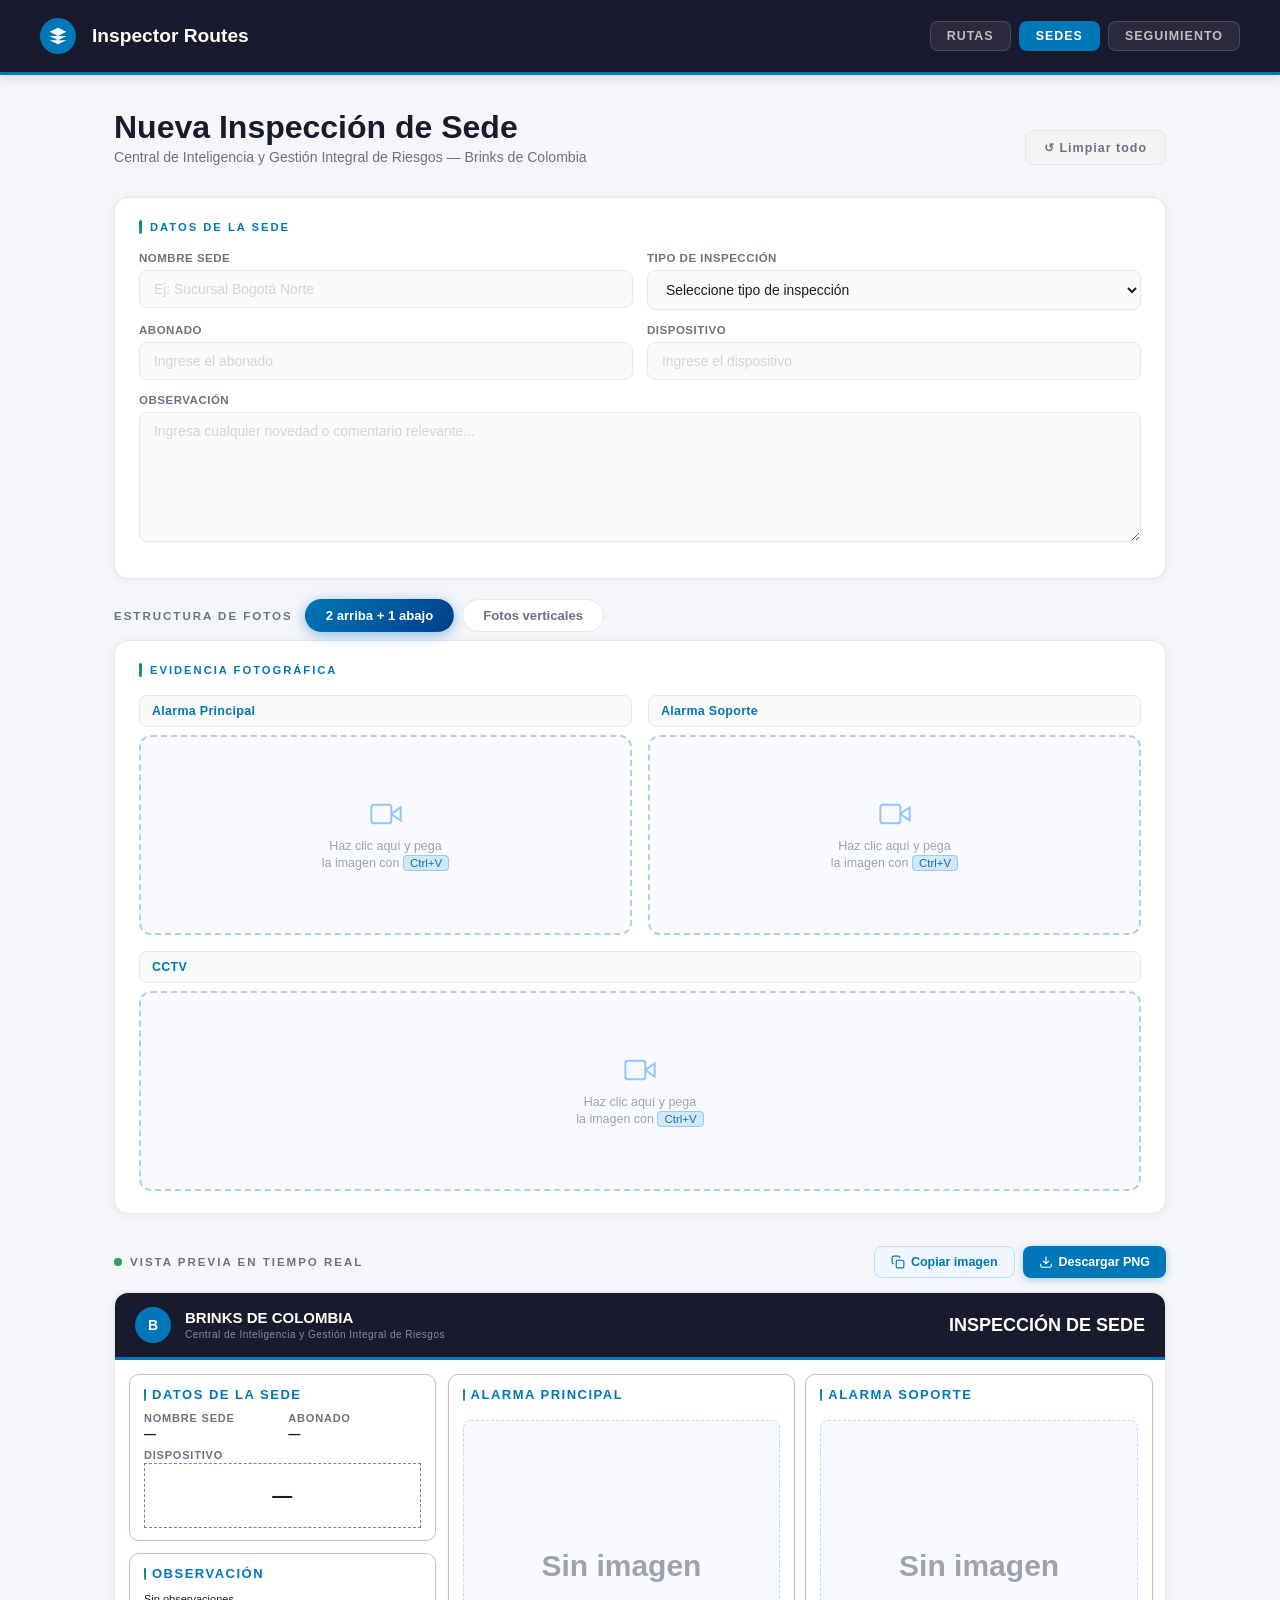
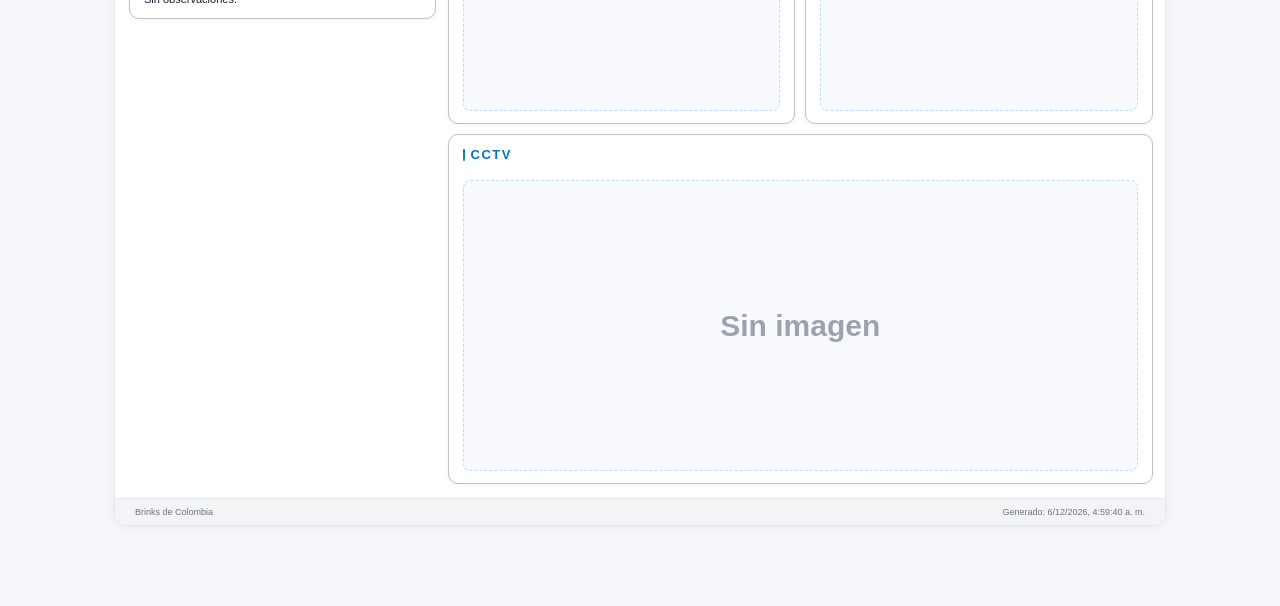
==== inspSedeV1.html @ 8cb4e8c9 "Initial commit: estructura base del proyecto" ====
<!DOCTYPE html>
<html lang="es">
<head>
    <meta charset="UTF-8">
    <title>Inspecciones Sedes</title>
    <link rel="shortcut icon" href="logo2.ico" type="image/x-icon">
    <script src="https://html2canvas.hertzen.com/dist/html2canvas.min.js"></script>
    <link rel="stylesheet" href="./styles/sede.css">
</head>
<body>
    <script src="./js/sede.js" defer></script>
    <header>
        <div class="logo-dot">
            <svg viewBox="0 0 24 24"><path d="M12 2L2 7l10 5 10-5-10-5zM2 17l10 5 10-5M2 12l10 5 10-5"/></svg>
        </div>
        <h1>Inspector Routes</h1>
        <nav class="header-nav">
            <a href="inspBlindadoV3.html" class="nav-btn">Rutas</a>
            <a href="inspSedeV1.html" class="nav-btn active">Sedes</a>
            <a href="index.html" class="nav-btn">Seguimiento</a>
        </nav>
    </header>
    <main>
        <!-- Page header -->
        <div class="page-header">
            <div>
                <h2 class="page-title">Nueva Inspección de Sede</h2>
                <p class="page-sub">Central de Inteligencia y Gestión Integral de Riesgos — Brinks de Colombia</p>
            </div>
            <button class="btn-limpiar" onclick="InspeccionesSedes.limpiarFormulario()">↺ Limpiar todo</button>
        </div>

        <!-- Datos de la sede -->
        <div class="card" style="margin-bottom: 20px;">
            <div class="card-title">Datos de la sede</div>
            <div class="field-row">
                <div class="field">
                    <label>Nombre sede</label>
                    <input type="text" id="nombreSede" placeholder="Ej: Sucursal Bogotá Norte">
                </div>
                <div class="field">
                    <label>Tipo de inspección</label>
                    <select id="tipoInspeccion">
                        <option value="" disabled selected>Seleccione tipo de inspección</option>
                        <option>Estandar Seg. Electronica</option>
                        <option>Norma CRS</option>
                        <option>Retencion CCTV</option>
                        <option>Riesgo Critico</option>
                        <option>Seguimiento Visitante</option>
                        <option>Verifica Alerta</option>
                    </select>
                </div>
            </div>
            <div class="field-row">
                <div class="field">
                    <label>Abonado</label>
                    <input type="text" id="abonado" placeholder="Ingrese el abonado">
                </div>
                <div class="field">
                    <label>Dispositivo</label>
                    <input type="text" id="dispositivo" placeholder="Ingrese el dispositivo">
                </div>
            </div>
            <div class="field-row single" style="margin-top: 4px;">
                <div class="field">
                    <label>Observación</label>
                    <textarea id="observacionSede" placeholder="Ingresa cualquier novedad o comentario relevante..."></textarea>
                </div>
            </div>
        </div>

        <!-- Selector de estructura de fotos -->
        <div class="tipo-ruta-wrap estructura-wrap">
            <span class="tipo-label">Estructura de fotos</span>
            <div class="tipo-options">
                <div class="tipo-chip selected" data-value="3fotos" onclick="InspeccionesSedes.seleccionarEstructura(this)">2 arriba + 1 abajo</div>
                <div class="tipo-chip" data-value="vertical" onclick="InspeccionesSedes.seleccionarEstructura(this)">Fotos verticales</div>
            </div>
        </div>

        <!-- Evidencia fotográfica (renderizado dinámico según estructura) -->
        <div class="card" id="cardFotos" style="margin-bottom: 20px;">
            <div class="card-title">Evidencia fotográfica</div>
            <div id="fotosFormContainer" class="fotos-form-grid-3"></div>
            <button type="button" class="btn-secundario" id="btnAgregarFoto" style="margin-top:14px; display:none;" onclick="InspeccionesSedes.agregarFotoVertical()">
                + Agregar foto
            </button>
        </div>

        <!-- Preview en vivo -->
        <div class="preview-section">
            <div class="preview-header">
                <span class="preview-title">Vista previa en tiempo real</span>
                <div class="preview-actions">
                    <button class="btn-copiar" onclick="InspeccionesSedes.copiarPreview()">
                        <svg viewBox="0 0 24 24"><rect x="9" y="9" width="13" height="13" rx="2"/><path d="M5 15H4a2 2 0 0 1-2-2V4a2 2 0 0 1 2-2h9a2 2 0 0 1 2 2v1"/></svg>
                        Copiar imagen
                    </button>
                    <button class="btn-descargar" onclick="InspeccionesSedes.generarReporte()">
                        <svg viewBox="0 0 24 24"><path d="M21 15v4a2 2 0 0 1-2 2H5a2 2 0 0 1-2-2v-4"/><polyline points="7 10 12 15 17 10"/><line x1="12" y1="15" x2="12" y2="3"/></svg>
                        Descargar PNG
                    </button>
                </div>
            </div>

            <div class="preview-wrap" id="previewHtmlSede">
                <div class="rpt">
                    <!-- Header -->
                    <div class="rpt-header">
                        <div class="rpt-logo">B</div>
                        <div class="rpt-brand">
                            <strong>BRINKS DE COLOMBIA</strong>
                            <span>Central de Inteligencia y Gestión Integral de Riesgos</span>
                        </div>
                        <div class="rpt-tipo">
                            <strong id="pvTipoInspeccion">INSPECCIÓN DE SEDE</strong>
                        </div>
                    </div>

                    <!-- Body -->
                    <div class="rpt-body">
                        <!-- Columna izquierda -->
                        <div class="rpt-col">
                            <!-- Datos sede -->
                            <div class="rpt-card">
                                <div class="rpt-card-title">Datos de la sede</div>
                                <div class="rpt-fields">
                                    <div class="rpt-field"><label>Nombre sede</label><span id="pvNombreSede">—</span></div>
									<div class="rpt-field"><label>Abonado</label><span id="pvAbonado">—</span></div>
                                </div>
								<!--
                                <div class="rpt-fields full" style="margin-top:8px">
                                    <div class="rpt-field"><label>Tipo de inspección</label><span id="pvTipoInsp">—</span></div>
                                </div>
								-->
                                <div class="rpt-fields full" style="margin-top:8px">
                                    <div class="rpt-field">
										<label>Dispositivo</label>
										<div class="containerDispositivo">
											<span id="pvDispositivo">—</span>
										</div>
									</div>
                                </div>
                            </div>

                            <!-- Observación -->
                            <div class="rpt-card">
                                <div class="rpt-card-title">Observación</div>
                                <div class="rpt-fields full">
                                    <div class="rpt-field"><span id="pvObservacionSede" style="font-size:11px;">Sin observaciones.</span></div>
                                </div>
                            </div>
                        </div>

                        <!-- Columna derecha: fotos -->
                        <div class="rpt-col" id="colFotosPreview">
                            <div id="pvFotosContainer" class="rpt-fotos-grid-3"></div>
                        </div>
                    </div>

                    <!-- Footer -->
                    <div class="rpt-footer">
                        <span>Brinks de Colombia</span>
                        <span id="pvGeneradoSede">—</span>
                    </div>
                </div>
            </div>
        </div>
    </main>

    <div class="toast" id="toast"></div>
</body>
</html>
---- styles/sede.css ----
/* ==========================================================
   inspeccionesSedesStyleV1.css
   Inspector Sedes — Brinks de Colombia
   Reutiliza los tokens, header, cards y botones de
   inspeccionesStyleV3.css. Solo agrega lo específico de Sedes.
   ========================================================== */

@import url("./blindado.css");

/* ==========================================================
   1. SELECTOR DE ESTRUCTURA DE FOTOS
   (reutiliza .tipo-ruta-wrap / .tipo-chip del archivo base)
   ========================================================== */

.estructura-wrap { margin-bottom: 8px; }

/* ==========================================================
   2. GRID DE CAJAS DE FOTO — FORMULARIO
   ========================================================== */

/* Estructura 1: 2 fotos arriba + 1 abajo a todo el ancho */
.fotos-form-grid-3 {
  display: grid;
  grid-template-columns: 1fr 1fr;
  gap: 16px;
}
.fotos-form-grid-3 .foto-item-full { grid-column: 1 / -1; }

/* Estructura 2: fotos apiladas a todo el ancho */
.fotos-form-grid-vertical {
  display: flex;
  flex-direction: column;
  gap: 16px;
}

.foto-item { display: flex; flex-direction: column; gap: 8px; }

.foto-item-header {
  display: flex;
  align-items: center;
  gap: 8px;
}
.foto-item-header .foto-nombre-input { flex: 1; }

/* Input de nombre editable de cada foto */
.foto-nombre-input {
  background: #fafafa;
  border: 1.5px solid var(--border);
  border-radius: var(--radius-sm);
  padding: 8px 12px;
  font-family: var(--font-body);
  font-size: 0.78rem;
  font-weight: 700;
  letter-spacing: 0.3px;
  color: var(--accent1);
  outline: none;
  width: 100%;
  transition: border-color 0.2s, box-shadow 0.2s;
}
.foto-nombre-input::placeholder { color: #9ca3af; font-weight: 500; }
.foto-nombre-input:focus {
  border-color: var(--accent1);
  box-shadow: 0 0 0 3px rgba(0,119,182,0.1);
  background: #fff;
}

/* Botón eliminar foto (estructura vertical) */
.btn-remove-foto {
  background-color: #dc2626;
  color: #fff;
  border: none;
  border-radius: 6px;
  width: 34px;
  height: 34px;
  cursor: pointer;
  font-size: 15px;
  line-height: 1;
  display: flex;
  align-items: center;
  justify-content: center;
  flex-shrink: 0;
  transition: background 0.15s;
}
.btn-remove-foto:hover { background-color: #b91c1c; }

/* Botón secundario — Agregar foto / Agregar trayecto */
.btn-secundario {
  background: #eff6ff;
  border: 1.5px dashed rgba(0,119,182,0.4);
  color: var(--accent1);
  font-size: 0.8rem;
  font-weight: 700;
  padding: 10px 16px;
  border-radius: var(--radius-sm);
  cursor: pointer;
  transition: all 0.2s;
  width: 100%;
  text-align: center;
}
.btn-secundario:hover {
  background: rgba(0,119,182,0.12);
  border-color: var(--accent1);
}

/* ==========================================================
   3. GRID DE FOTOS — PREVIEW / REPORTE
   ========================================================== */

.preview-wrap #colFotosPreview { padding-right: 10px; }

.rpt-fotos-grid-3 {
  display: grid;
  grid-template-columns: 1fr 1fr;
  gap: 10px;
}
.rpt-fotos-grid-3 .rpt-card-foto-full { grid-column: 1 / -1; }
.rpt-fotos-grid-3 .rpt-card-foto { min-height: 170px; }

.rpt-fotos-grid-vertical {
  display: flex;
  flex-direction: column;
  gap: 10px;
}
.rpt-fotos-grid-vertical .rpt-card-foto { min-height: 220px; }

.rpt-card-foto {
  background: #ffffff;
  border: 1px solid #bfc1c4;
  border-radius: 10px;
  padding: 12px 14px;
  box-shadow: 0 1px 4px rgba(0,0,0,0.05);
  display: flex;
  flex-direction: column;
  height: 350px;
}
.rpt-card-foto .rpt-img-box {
  flex: 1;
  margin-top: 8px;
  height: auto;
}

.preview-wrap {
	max-height: none;
}

.containerDispositivo {
	display: flex;
    justify-content: center;
    align-items: center;
    padding: 20px;
    border: 1px dashed grey;
	
	span {
		font-size: 20px;
	}
}

.rpt-field #pvObservacionSede {
	font-weight: normal;
}

/* ==========================================================
   4. RESPONSIVE
   ========================================================== */

@media (max-width: 750px) {
  .fotos-form-grid-3 { grid-template-columns: 1fr; }
  .fotos-form-grid-3 .foto-item-full { grid-column: auto; }
  .rpt-fotos-grid-3 { grid-template-columns: 1fr; }
}
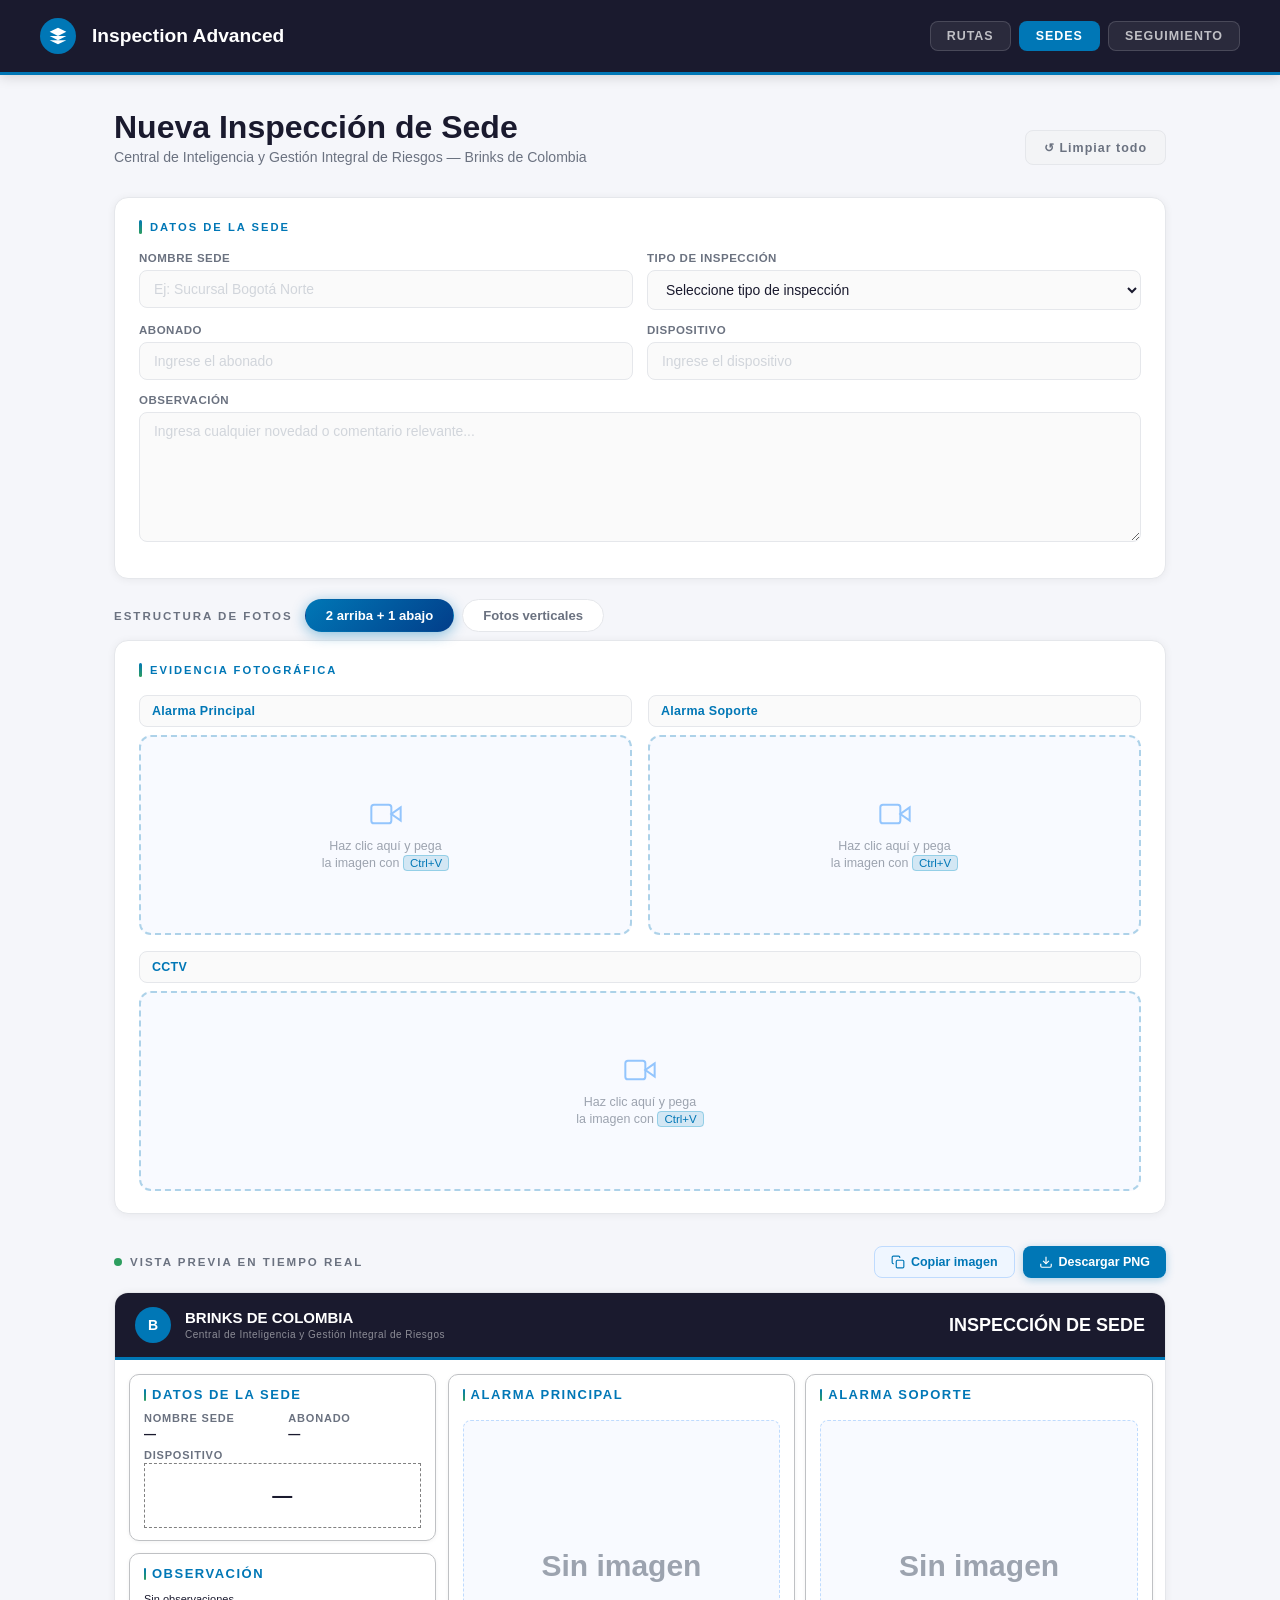
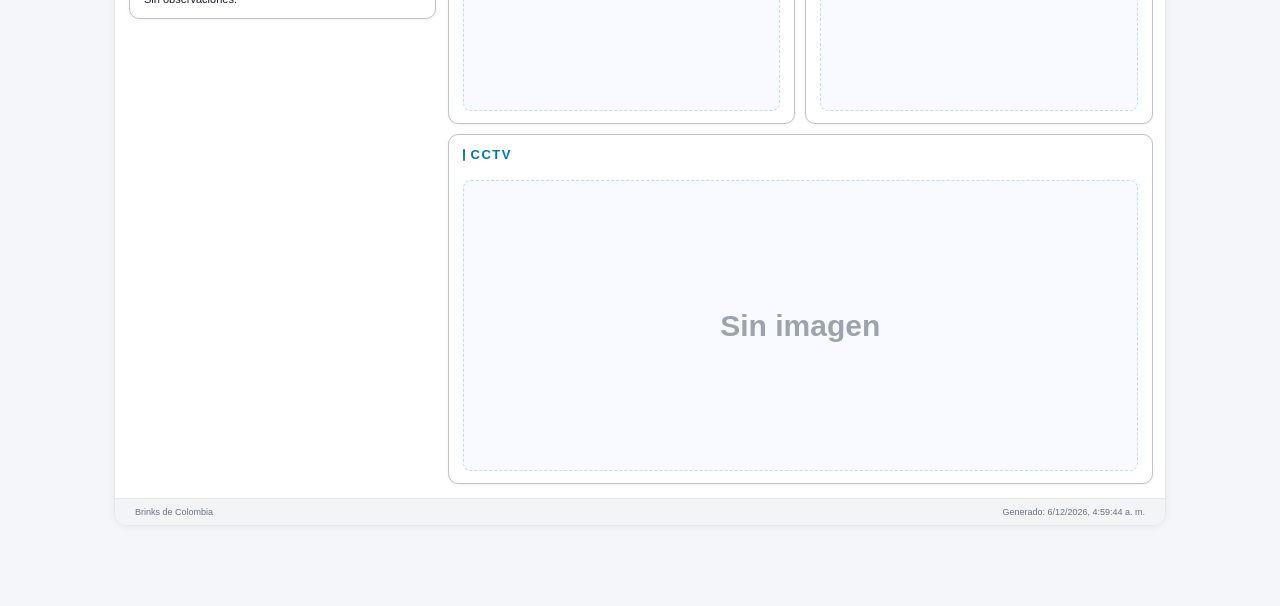
==== commit 5ea1ac20: "update nombre pagina en sedes" ====
--- a/inspSedeV1.html
+++ b/inspSedeV1.html
@@ -13,7 +13,7 @@
         <div class="logo-dot">
             <svg viewBox="0 0 24 24"><path d="M12 2L2 7l10 5 10-5-10-5zM2 17l10 5 10-5M2 12l10 5 10-5"/></svg>
         </div>
-        <h1>Inspector Routes</h1>
+        <h1>Inspection Advanced</h1>
         <nav class="header-nav">
             <a href="inspBlindadoV3.html" class="nav-btn">Rutas</a>
             <a href="inspSedeV1.html" class="nav-btn active">Sedes</a>
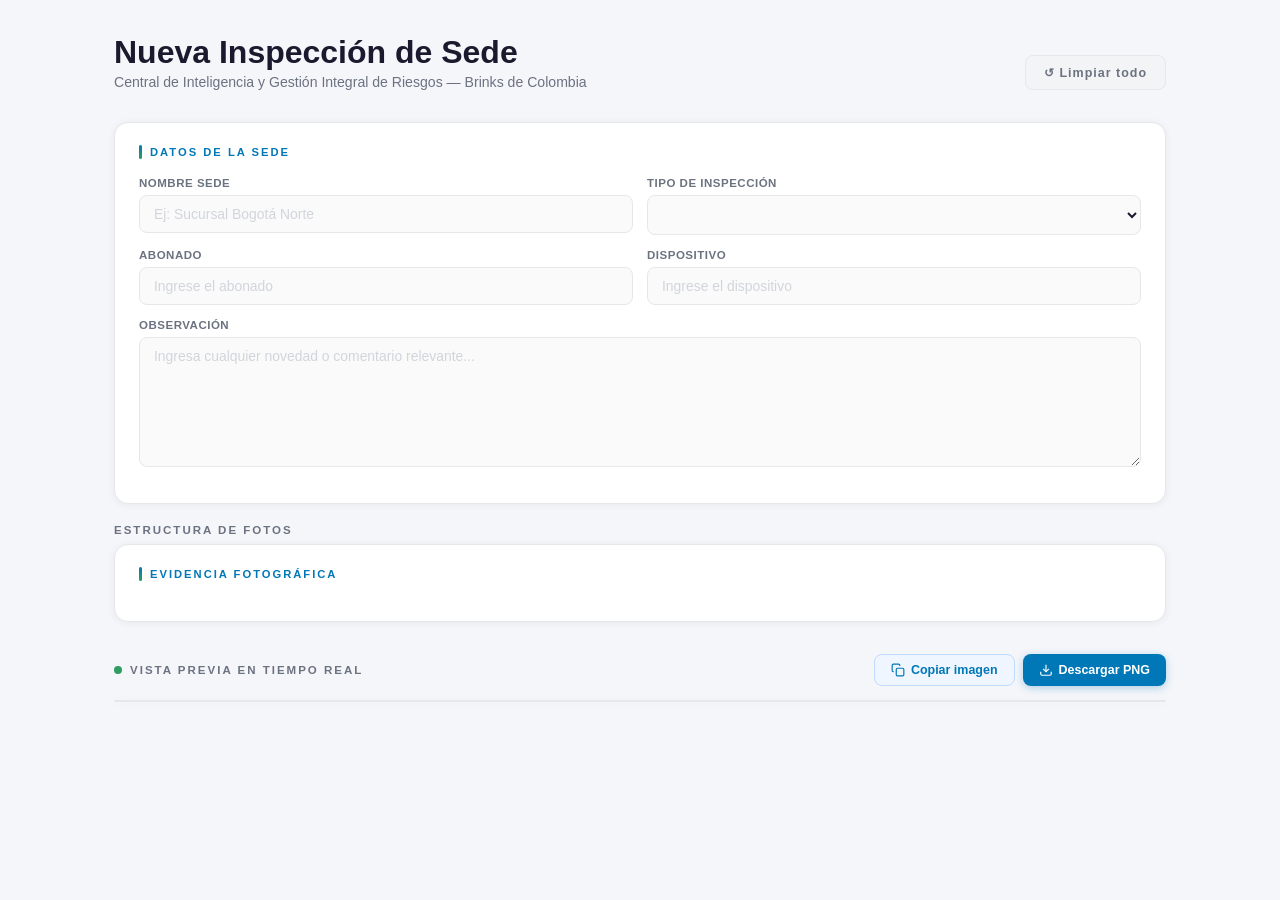
==== commit 07fb5f8b: "update sepracion en componentes para arquitectura modular" ====
--- a/inspSedeV1.html
+++ b/inspSedeV1.html
@@ -1,33 +1,25 @@
 <!DOCTYPE html>
 <html lang="es">
+
 <head>
     <meta charset="UTF-8">
+    <meta name="viewport" content="width=device-width, initial-scale=1">
     <title>Inspecciones Sedes</title>
     <link rel="shortcut icon" href="logo2.ico" type="image/x-icon">
-    <script src="https://html2canvas.hertzen.com/dist/html2canvas.min.js"></script>
+    <script src="./js/html2canvas.min.js"></script>
     <link rel="stylesheet" href="./styles/sede.css">
 </head>
+
 <body>
-    <script src="./js/sede.js" defer></script>
-    <header>
-        <div class="logo-dot">
-            <svg viewBox="0 0 24 24"><path d="M12 2L2 7l10 5 10-5-10-5zM2 17l10 5 10-5M2 12l10 5 10-5"/></svg>
-        </div>
-        <h1>Inspection Advanced</h1>
-        <nav class="header-nav">
-            <a href="inspBlindadoV3.html" class="nav-btn">Rutas</a>
-            <a href="inspSedeV1.html" class="nav-btn active">Sedes</a>
-            <a href="index.html" class="nav-btn">Seguimiento</a>
-        </nav>
-    </header>
+    <div id="app-header"></div>
+
     <main>
-        <!-- Page header -->
         <div class="page-header">
             <div>
                 <h2 class="page-title">Nueva Inspección de Sede</h2>
                 <p class="page-sub">Central de Inteligencia y Gestión Integral de Riesgos — Brinks de Colombia</p>
             </div>
-            <button class="btn-limpiar" onclick="InspeccionesSedes.limpiarFormulario()">↺ Limpiar todo</button>
+            <button class="btn-limpiar" id="btnLimpiar" type="button">↺ Limpiar todo</button>
         </div>
 
         <!-- Datos de la sede -->
@@ -40,15 +32,8 @@
                 </div>
                 <div class="field">
                     <label>Tipo de inspección</label>
-                    <select id="tipoInspeccion">
-                        <option value="" disabled selected>Seleccione tipo de inspección</option>
-                        <option>Estandar Seg. Electronica</option>
-                        <option>Norma CRS</option>
-                        <option>Retencion CCTV</option>
-                        <option>Riesgo Critico</option>
-                        <option>Seguimiento Visitante</option>
-                        <option>Verifica Alerta</option>
-                    </select>
+                    <!-- Lo llena app con fillSelect(TIPOS_INSPECCION) -->
+                    <select id="tipoInspeccion"></select>
                 </div>
             </div>
             <div class="field-row">
@@ -64,25 +49,23 @@
             <div class="field-row single" style="margin-top: 4px;">
                 <div class="field">
                     <label>Observación</label>
-                    <textarea id="observacionSede" placeholder="Ingresa cualquier novedad o comentario relevante..."></textarea>
+                    <textarea id="observacionSede"
+                        placeholder="Ingresa cualquier novedad o comentario relevante..."></textarea>
                 </div>
             </div>
         </div>
 
-        <!-- Selector de estructura de fotos -->
+        <!-- Estructura de fotos (chips generados por TipoRutaChips) -->
         <div class="tipo-ruta-wrap estructura-wrap">
             <span class="tipo-label">Estructura de fotos</span>
-            <div class="tipo-options">
-                <div class="tipo-chip selected" data-value="3fotos" onclick="InspeccionesSedes.seleccionarEstructura(this)">2 arriba + 1 abajo</div>
-                <div class="tipo-chip" data-value="vertical" onclick="InspeccionesSedes.seleccionarEstructura(this)">Fotos verticales</div>
-            </div>
+            <div class="tipo-options" id="estructuraOpciones"></div>
         </div>
 
-        <!-- Evidencia fotográfica (renderizado dinámico según estructura) -->
+        <!-- Evidencia fotográfica (la renderiza FotosEditor) -->
         <div class="card" id="cardFotos" style="margin-bottom: 20px;">
             <div class="card-title">Evidencia fotográfica</div>
             <div id="fotosFormContainer" class="fotos-form-grid-3"></div>
-            <button type="button" class="btn-secundario" id="btnAgregarFoto" style="margin-top:14px; display:none;" onclick="InspeccionesSedes.agregarFotoVertical()">
+            <button type="button" class="btn-secundario" id="btnAgregarFoto" style="margin-top:14px; display:none;">
                 + Agregar foto
             </button>
         </div>
@@ -92,82 +75,33 @@
             <div class="preview-header">
                 <span class="preview-title">Vista previa en tiempo real</span>
                 <div class="preview-actions">
-                    <button class="btn-copiar" onclick="InspeccionesSedes.copiarPreview()">
-                        <svg viewBox="0 0 24 24"><rect x="9" y="9" width="13" height="13" rx="2"/><path d="M5 15H4a2 2 0 0 1-2-2V4a2 2 0 0 1 2-2h9a2 2 0 0 1 2 2v1"/></svg>
+                    <button class="btn-copiar" id="btnCopiar" type="button">
+                        <svg viewBox="0 0 24 24">
+                            <rect x="9" y="9" width="13" height="13" rx="2" />
+                            <path d="M5 15H4a2 2 0 0 1-2-2V4a2 2 0 0 1 2-2h9a2 2 0 0 1 2 2v1" />
+                        </svg>
                         Copiar imagen
                     </button>
-                    <button class="btn-descargar" onclick="InspeccionesSedes.generarReporte()">
-                        <svg viewBox="0 0 24 24"><path d="M21 15v4a2 2 0 0 1-2 2H5a2 2 0 0 1-2-2v-4"/><polyline points="7 10 12 15 17 10"/><line x1="12" y1="15" x2="12" y2="3"/></svg>
+                    <button class="btn-descargar" id="btnDescargar" type="button">
+                        <svg viewBox="0 0 24 24">
+                            <path d="M21 15v4a2 2 0 0 1-2 2H5a2 2 0 0 1-2-2v-4" />
+                            <polyline points="7 10 12 15 17 10" />
+                            <line x1="12" y1="15" x2="12" y2="3" />
+                        </svg>
                         Descargar PNG
                     </button>
                 </div>
             </div>
 
-            <div class="preview-wrap" id="previewHtmlSede">
-                <div class="rpt">
-                    <!-- Header -->
-                    <div class="rpt-header">
-                        <div class="rpt-logo">B</div>
-                        <div class="rpt-brand">
-                            <strong>BRINKS DE COLOMBIA</strong>
-                            <span>Central de Inteligencia y Gestión Integral de Riesgos</span>
-                        </div>
-                        <div class="rpt-tipo">
-                            <strong id="pvTipoInspeccion">INSPECCIÓN DE SEDE</strong>
-                        </div>
-                    </div>
-
-                    <!-- Body -->
-                    <div class="rpt-body">
-                        <!-- Columna izquierda -->
-                        <div class="rpt-col">
-                            <!-- Datos sede -->
-                            <div class="rpt-card">
-                                <div class="rpt-card-title">Datos de la sede</div>
-                                <div class="rpt-fields">
-                                    <div class="rpt-field"><label>Nombre sede</label><span id="pvNombreSede">—</span></div>
-									<div class="rpt-field"><label>Abonado</label><span id="pvAbonado">—</span></div>
-                                </div>
-								<!--
-                                <div class="rpt-fields full" style="margin-top:8px">
-                                    <div class="rpt-field"><label>Tipo de inspección</label><span id="pvTipoInsp">—</span></div>
-                                </div>
-								-->
-                                <div class="rpt-fields full" style="margin-top:8px">
-                                    <div class="rpt-field">
-										<label>Dispositivo</label>
-										<div class="containerDispositivo">
-											<span id="pvDispositivo">—</span>
-										</div>
-									</div>
-                                </div>
-                            </div>
-
-                            <!-- Observación -->
-                            <div class="rpt-card">
-                                <div class="rpt-card-title">Observación</div>
-                                <div class="rpt-fields full">
-                                    <div class="rpt-field"><span id="pvObservacionSede" style="font-size:11px;">Sin observaciones.</span></div>
-                                </div>
-                            </div>
-                        </div>
-
-                        <!-- Columna derecha: fotos -->
-                        <div class="rpt-col" id="colFotosPreview">
-                            <div id="pvFotosContainer" class="rpt-fotos-grid-3"></div>
-                        </div>
-                    </div>
-
-                    <!-- Footer -->
-                    <div class="rpt-footer">
-                        <span>Brinks de Colombia</span>
-                        <span id="pvGeneradoSede">—</span>
-                    </div>
-                </div>
-            </div>
+            <!-- SedePreview inyecta aquí el reporte -->
+            <div class="preview-wrap" id="previewHtmlSede"></div>
         </div>
     </main>
 
     <div class="toast" id="toast"></div>
+    <div id="app-footer"></div>
+
+    <script type="module" src="./js/AppSede.js"></script>
 </body>
-</html>
+
+</html>
--- a/styles/sede.css
+++ b/styles/sede.css
@@ -159,6 +159,16 @@
 	font-weight: normal;
 }
 
+footer {
+  padding: 30px;
+
+    p {
+    text-align: center;
+    color: gray;
+    font-size: 14px;
+  }
+}
+
 /* ==========================================================
    4. RESPONSIVE
    ========================================================== */
